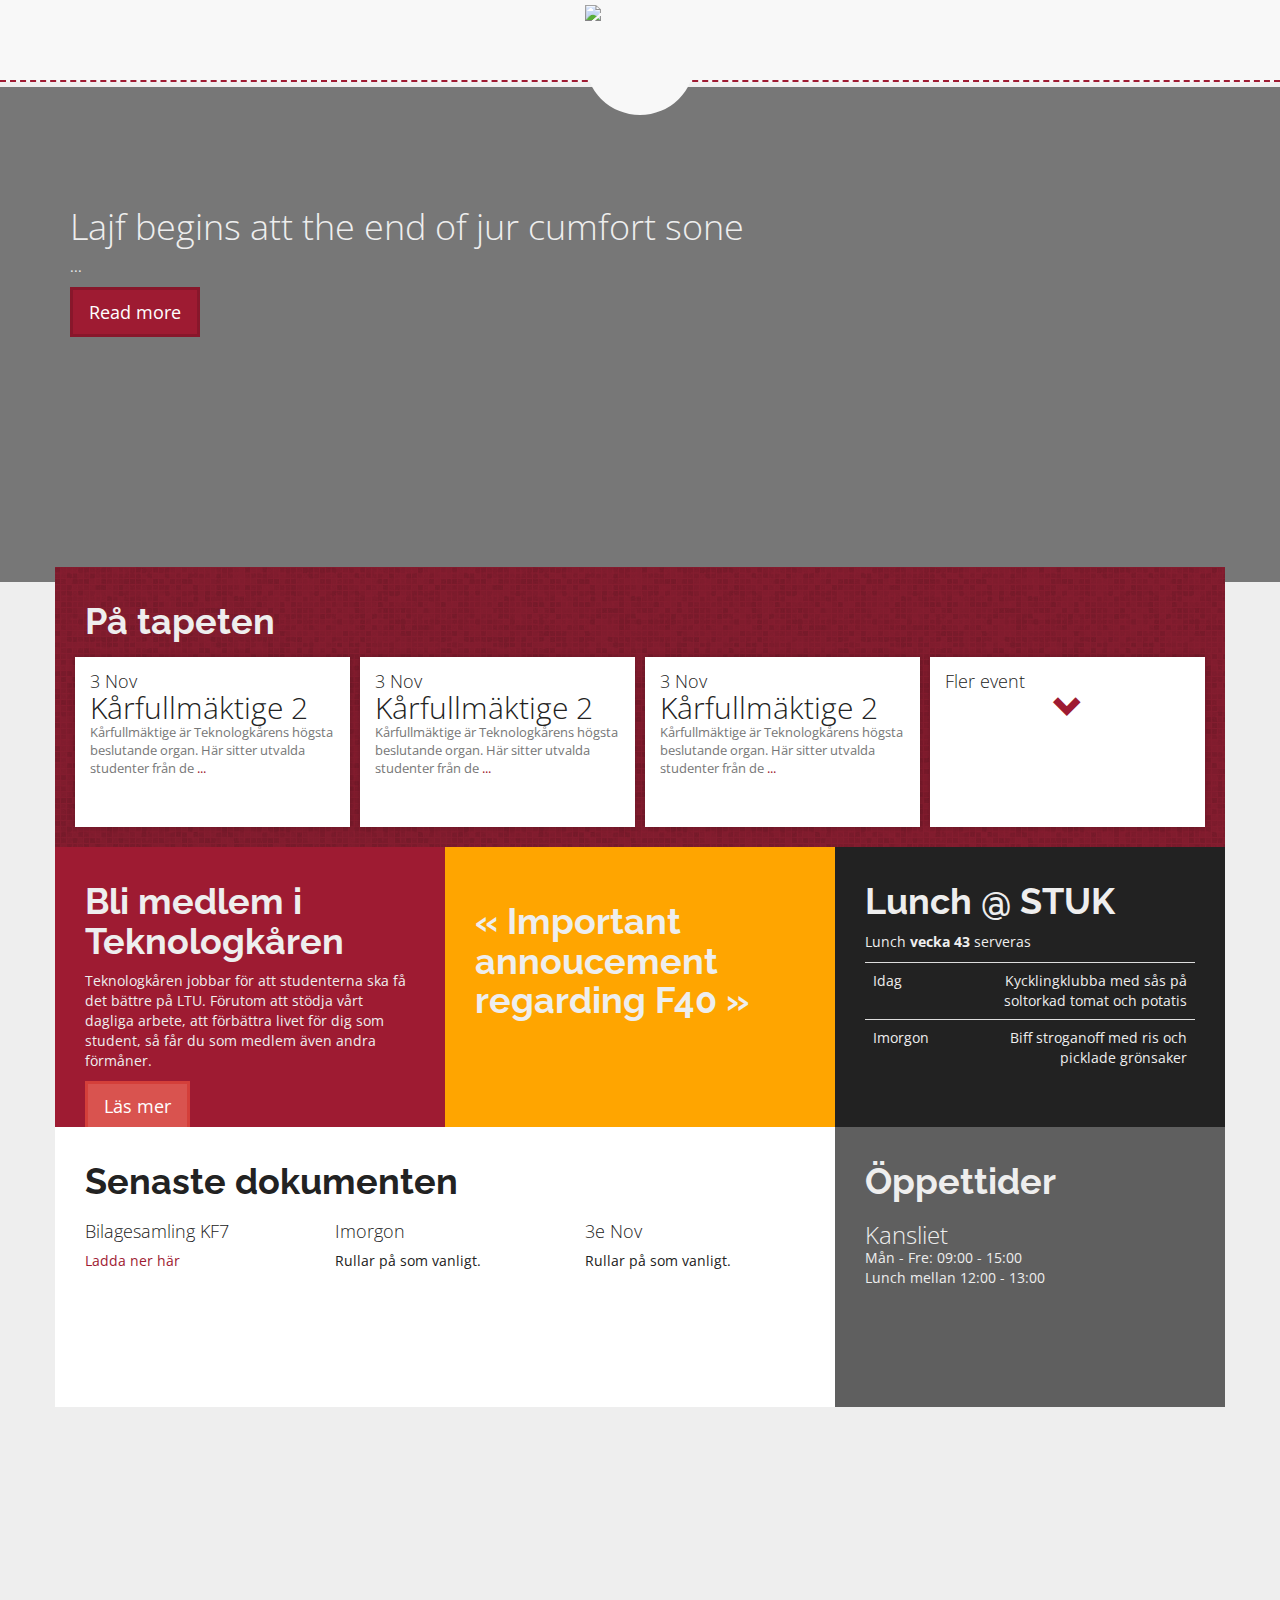
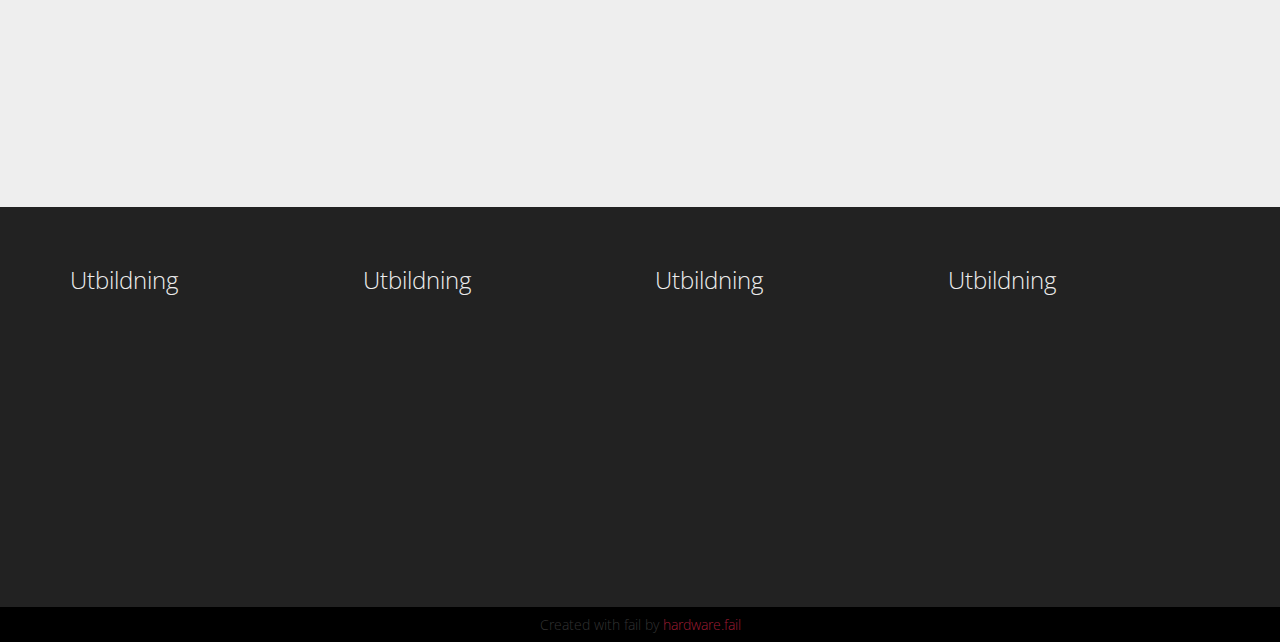
==== index.html @ 709c4e75 "drafts for TKL web" ====
<!DOCTYPE html>
<html lang="en">
  <head>
    <meta charset="utf-8">
    <meta http-equiv="X-UA-Compatible" content="IE=edge">
    <meta name="viewport" content="width=device-width, initial-scale=1">
        <link href="https://fonts.googleapis.com/css?family=Open+Sans:300,400,700|Raleway:400,400i,700" rel="stylesheet">
    <!-- The above 3 meta tags *must* come first in the head; any other head content must come *after* these tags -->
    <meta name="description" content="">
    <meta name="author" content="">
    <title>Teknologkåren</title>

    <!-- Bootstrap core CSS -->
    <link href="bootstrap.min.css" rel="stylesheet">
    <link href="style.css" rel="stylesheet">

    <!-- HTML5 shim and Respond.js for IE8 support of HTML5 elements and media queries -->
    <!--[if lt IE 9]>
      <script src="https://oss.maxcdn.com/html5shiv/3.7.3/html5shiv.min.js"></script>
      <script src="https://oss.maxcdn.com/respond/1.4.2/respond.min.js"></script>
    <![endif]-->
  </head>

  <body>
    <div class="logo-centered" style="position:absolute;margin:0px auto;z-index:2000;top:5px;left:0;right:0;background-color:#F8F8F8;border-radius:50%;width:110px;height:110px;">
      <img style="margin: auto auto; position:absolute; top:0; left: 0; right: 0; bottom: 0;" src="http://teknologkaren.se/wp-content/uploads/2013/09/teknologkaren-78px.png"/>
    </div>
    <nav class="navbar navbar-default navbar-static-top">
      <div class="container">
        <div class="navbar-header text-center">
          <button type="button" class="navbar-toggle collapsed" data-toggle="collapse" data-target="#navbar" aria-expanded="false" aria-controls="navbar">
            <span class="sr-only">Toggle navigation</span>
            <span class="icon-bar"></span>
            <span class="icon-bar"></span>
            <span class="icon-bar"></span>
          </button>
          <a class="navbar-brand" href="#"></a>
        </div>
        <div id="navbar" class="collapse navbar-collapse">
          <ul class="nav navbar-nav visible-xs-block">
            <li class="active"><a href="#">Home</a></li>
            <li><a href="#about">About</a></li>
            <li><a href="#contact">Contact</a></li>
          </ul>
        </div><!--/.nav-collapse -->
      </div>
    </nav>

    <!-- BEGIN INTRO -->
    <div class="container-fluid">
      <div class="row">
        <div class="col-xs-12">

          <div class="welcome-jumbo">
            <div class="welcome-jumbo-inner">
              <div class="container">
                  <h1>Lajf begins att the end of jur cumfort sone</h1>
                  <p>...</p>
                  <a href="#" class="btn btn-primary btn-lg">Read more</a>
              </div>
            </div>
          </div>
        </div>
      </div>
    </div>
    <!-- END INTRO -->
    <div class="container">
    <!-- BEGIN CALENDAR -->
      <div class="row">
        <div class="col-sm-12 col-red calendar">
          <h1 class="col-header">På tapeten</h1>
          <div class="row">
            <div class="col-md-3 col-xs-12 calendar-event">
              <div class="calendar-inner">
              <h4>3 Nov</h4>
              <h2>Kårfullmäktige 2</h2>
              <p class="text-muted">Kårfullmäktige är Teknologkårens högsta beslutande organ. Här sitter utvalda studenter från de <a href="#">...</a></p>
              </div>
            </div>
            <div class="col-md-3 col-xs-12 calendar-event">
              <div class="calendar-inner">
              <h4>3 Nov</h4>
              <h2>Kårfullmäktige 2</h2>
              <p class="text-muted">Kårfullmäktige är Teknologkårens högsta beslutande organ. Här sitter utvalda studenter från de <a href="#">...</a></p>
              </div>
            </div>
            <div class="col-md-3 col-xs-12 calendar-event">
              <div class="calendar-inner">
              <h4>3 Nov</h4>
              <h2>Kårfullmäktige 2</h2>
              <p class="text-muted">Kårfullmäktige är Teknologkårens högsta beslutande organ. Här sitter utvalda studenter från de <a href="#">...</a></p>
              </div>
            </div>
            <div class="col-md-3 col-xs-12 calendar-event">
              <div class="calendar-inner">
              <h4>Fler event</h4>
              <a href="#"><h2 class="text-center"><i class="glyphicon glyphicon-chevron-down"></i></h2></a>
              </div>
            </div>
          </div>
        </div>
      </div>
    </div>
    <!-- END CALENDAR -->
    <!-- BEGIN INFO -->
    <div class="container">
      <div class="row">
        <div class="col-sm-4 col-red">
          <h1 class="col-header">Bli medlem i Teknologkåren</h1>
          <p>Teknologkåren jobbar för att studenterna ska få det bättre på LTU. Förutom att stödja vårt dagliga arbete, att förbättra livet för dig som student, så får du som medlem även andra förmåner.</p>
          <a href="#" class="btn btn-danger btn-lg">Läs mer</a>
        </div>
        <div class="col-sm-4 col-important col-link">
          <a href="#">
            <h1 class="col-header">&laquo; Important annoucement regarding F40 &raquo;</h1>
          </a>
        </div>
        <div class="col-sm-4 col-gray">
          <h1 class="col-header">Lunch @ STUK</h1>
          <p>Lunch <b>vecka 43</b> serveras</p>
          <table class="table">
            <tbody>
              <tr>
                <td style="width:100px;">Idag</td>
                <td class="text-right">
                  Kycklingklubba med sås på soltorkad tomat och potatis
                </td>
              </tr>
              <tr>
                <td style="width:100px;">Imorgon</td>
                <td class="text-right">
                  Biff stroganoff med ris och picklade grönsaker
                </td>
              </tr>
            </tbody>
          </table>
        </div>
      </div>
    </div>
    <!-- END INFO -->
    <!-- BEGIN DOCS -->
    <div class="container">
      <div class="row">
        <div class="col-sm-8 col-white">
          <h1 class="col-header">Senaste dokumenten</h1>
          <div class="row">
            <div class="col-xs-4">
              <h4>Bilagesamling KF7</h4>
              <ul class="list-unstyled">
                <li><a href="#">Ladda ner här</a></li>
              </ul>
            </div>
            <div class="col-xs-4">
              <h4>Imorgon</h4>
              <ul class="list-unstyled">
                <li>Rullar på som vanligt.</li>
              </ul>
            </div>
            <div class="col-xs-4">
              <h4>3e Nov</h4>
              <ul class="list-unstyled">
                <li>Rullar på som vanligt.</li>
              </ul>
            </div>
          </div>
        </div>
        <div class="col-sm-4 col-image">
          <div class="col-image-wrapper" style="background-image: url(https://www.lth.se/fileadmin/lth/utbildning/studerautomlands/images/Louise_Landin_-_01.jpg)">
            <div class="col-image-inner">
              <h1 class="col-header">Öppettider</h1>
              <h3>Kansliet</h3>
              <ul class="list-unstyled">
                <li>Mån - Fre: 09:00 - 15:00</li>
                <li>Lunch mellan 12:00 - 13:00</li>
              </ul>
            </div>
          </div>
        </div>
      </div>
    </div>
    <!-- END DOCS -->
    <!-- BEGIN INFO2 -->
    <div class="container">
      <div class="row">
        <div class="col-sm-12 col-image col-link">
          <div class="col-image-wrapper" style="background-image: url(https://xr.gs/i/69e94.png)">
            <a href="#"><div class="col-image-inner" style="background: none;">
            </div></a>
          </div>
        </div>
      </div>
    </div>
    <footer>
      <div class="container">
        <div class="row">
          <div class="col-sm-3">
            <h3>Utbildning</h3>
          </div>
          <div class="col-sm-3">
            <h3>Utbildning</h3>
          </div>
          <div class="col-sm-3">
            <h3>Utbildning</h3>
          </div>
          <div class="col-sm-3">
            <h3>Utbildning</h3>
          </div>
        </div>
      </div>
    </footer>
    <div class="footer-footer">
      <div class="container">
        <h5 class="text-center">Created with fail by <a href="http://hardware.fail">hardware.fail</a></h5>
      </div>
    </div>

    <!-- Bootstrap core JavaScript
    ================================================== -->
    <!-- Placed at the end of the document so the pages load faster -->
    <script src="https://ajax.googleapis.com/ajax/libs/jquery/1.12.4/jquery.min.js"></script>
    <script src="https://cdnjs.cloudflare.com/ajax/libs/twitter-bootstrap/3.3.7/js/bootstrap.min.js"></script>
  </body>
</html>
---- style.css ----
.col-common{position:relative}.col-common h1,.col-common h2,.col-common h3,.col-common h4,.col-common h5,.col-common h6{font-weight:300}.col-common h3+h1{margin:0;padding:0;margin-bottom:10px}.col-common h1+h3{margin-bottom:0}.col-link{padding:0 !important}.col-link .col-header{margin-top:40px}.col-link a{display:block;height:280px;padding:15px 30px 30px 30px;color:inherit}.col-link:hover{box-shadow:inset 0 0 15px rgba(0,0,0,0.5)}.col-important{position:relative;height:280px;padding:15px 30px 30px 30px;background-color:orange;color:#eee}.col-important h1,.col-important h2,.col-important h3,.col-important h4,.col-important h5,.col-important h6{font-weight:300}.col-important h3+h1{margin:0;padding:0;margin-bottom:10px}.col-important h1+h3{margin-bottom:0}.col-success{position:relative;height:280px;padding:15px 30px 30px 30px;background-color:#137d13;color:#eee}.col-success h1,.col-success h2,.col-success h3,.col-success h4,.col-success h5,.col-success h6{font-weight:300}.col-success h3+h1{margin:0;padding:0;margin-bottom:10px}.col-success h1+h3{margin-bottom:0}.col-red{position:relative;height:280px;padding:15px 30px 30px 30px;color:#eee;background-color:#9E1B32}.col-red h1,.col-red h2,.col-red h3,.col-red h4,.col-red h5,.col-red h6{font-weight:300}.col-red h3+h1{margin:0;padding:0;margin-bottom:10px}.col-red h1+h3{margin-bottom:0}.col-gray{position:relative;height:280px;padding:15px 30px 30px 30px;color:#eee;background-color:#222}.col-gray h1,.col-gray h2,.col-gray h3,.col-gray h4,.col-gray h5,.col-gray h6{font-weight:300}.col-gray h3+h1{margin:0;padding:0;margin-bottom:10px}.col-gray h1+h3{margin-bottom:0}.col-white{position:relative;height:280px;padding:15px 30px 30px 30px;color:#222;background-color:white}.col-white h1,.col-white h2,.col-white h3,.col-white h4,.col-white h5,.col-white h6{font-weight:300}.col-white h3+h1{margin:0;padding:0;margin-bottom:10px}.col-white h1+h3{margin-bottom:0}.col-image{position:relative;padding:0;color:#eee}.col-image h1,.col-image h2,.col-image h3,.col-image h4,.col-image h5,.col-image h6{font-weight:300}.col-image h3+h1{margin:0;padding:0;margin-bottom:10px}.col-image h1+h3{margin-bottom:0}.col-image .col-image-wrapper{background-size:cover;background-position:center center}.col-image .col-image-inner{height:280px;background:rgba(0,0,0,0.6);padding:15px 30px 30px 30px}.col-header{font-family:"Raleway",sans-serif;font-weight:700 !important}.col-noheight{min-height:0}.col-nopadding{padding:0}.welcome-jumbo{margin:-15px;height:55vh;position:relative;background-size:cover;background-image:url(http://www.earmaconference.com/wp-content/uploads/2015/06/slide1.jpg);background-position:center center}.welcome-jumbo .welcome-jumbo-inner{padding-top:100px;background-color:rgba(0,0,0,0.5);color:#eee;position:absolute;top:0;left:0;right:0;bottom:0;margin:auto}.calendar{background-image:url(tapet.png)}.calendar-event{padding:5px}.calendar-event h2,.calendar-event h3,.calendar-event h4{margin:0;padding:0}.calendar-event p{font-size:90%}.calendar-event .calendar-inner{padding:15px;color:#222;background-color:white;height:170px;box-shadow:0 0 6px rgba(0,0,0,0.2)}footer{margin-top:120px;padding:40px;height:400px;background-color:#222;color:#eee}.footer-footer{background-color:#000;color:#333}
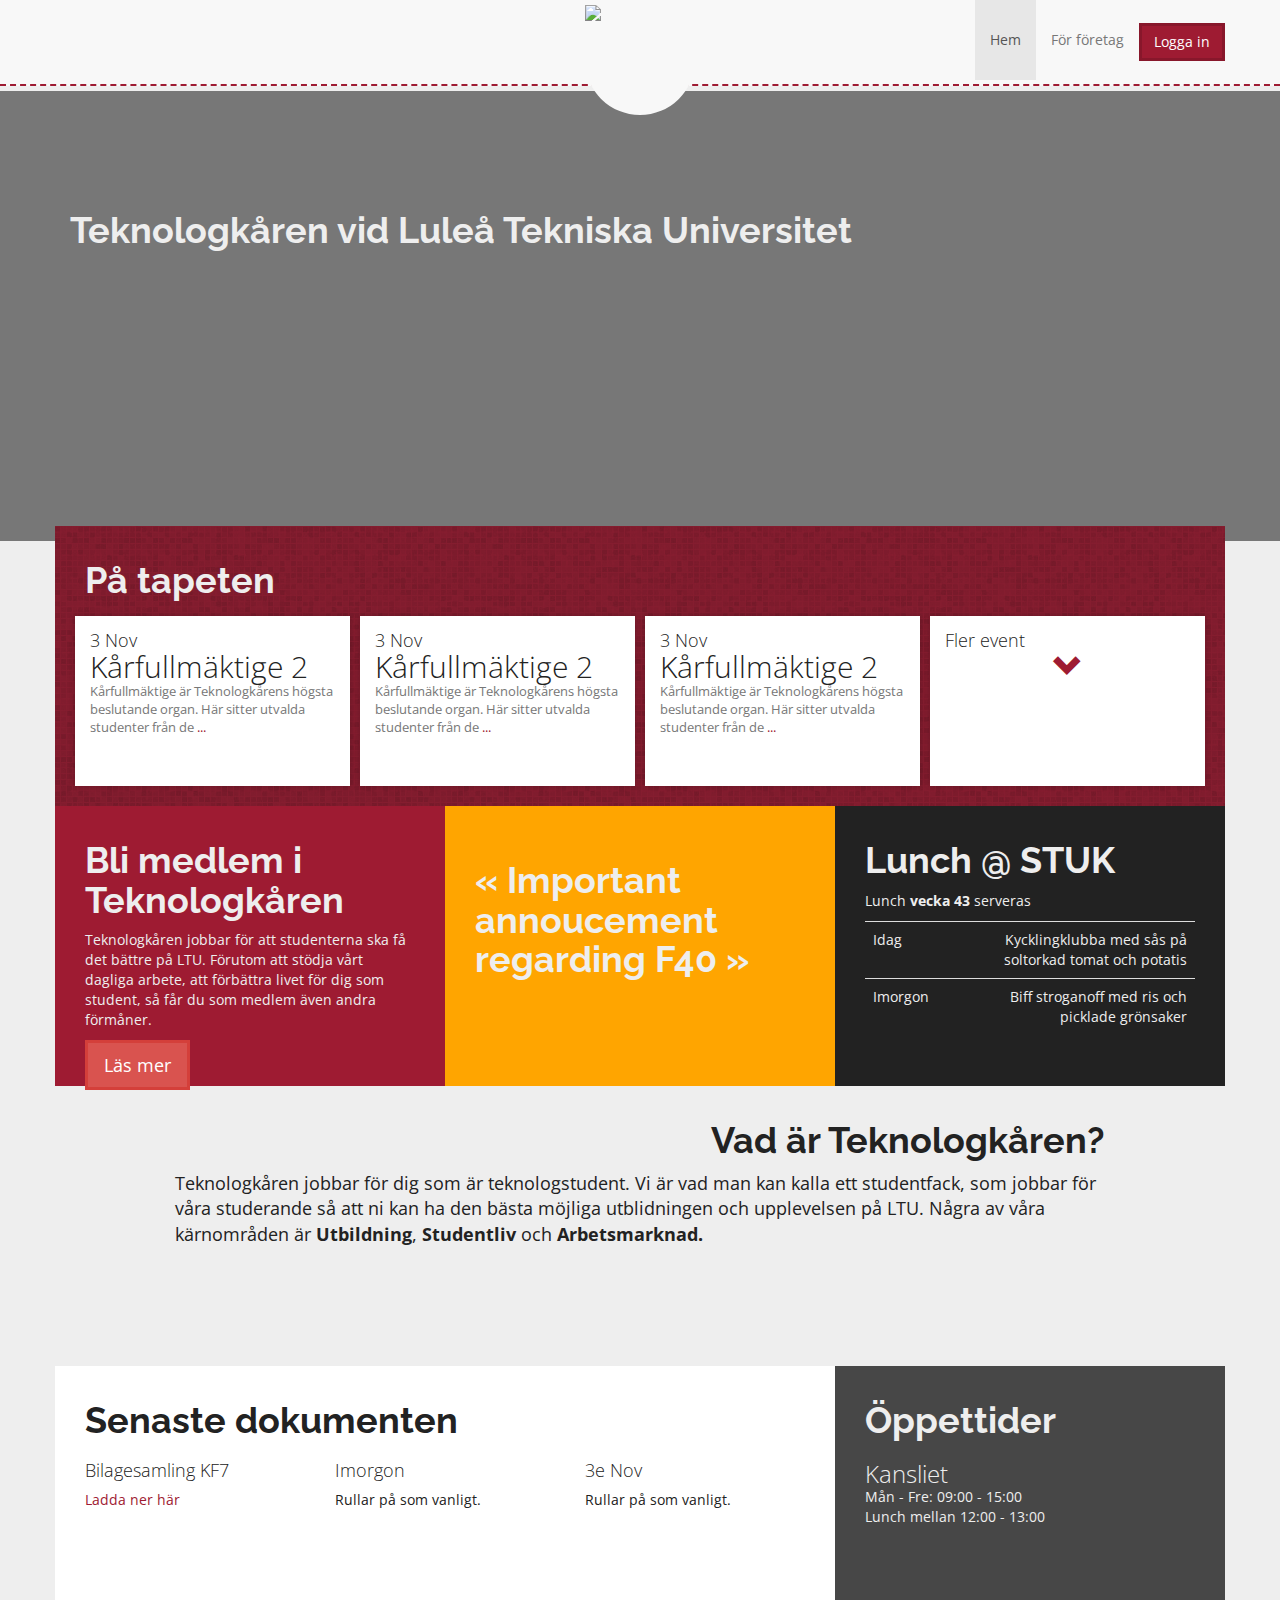
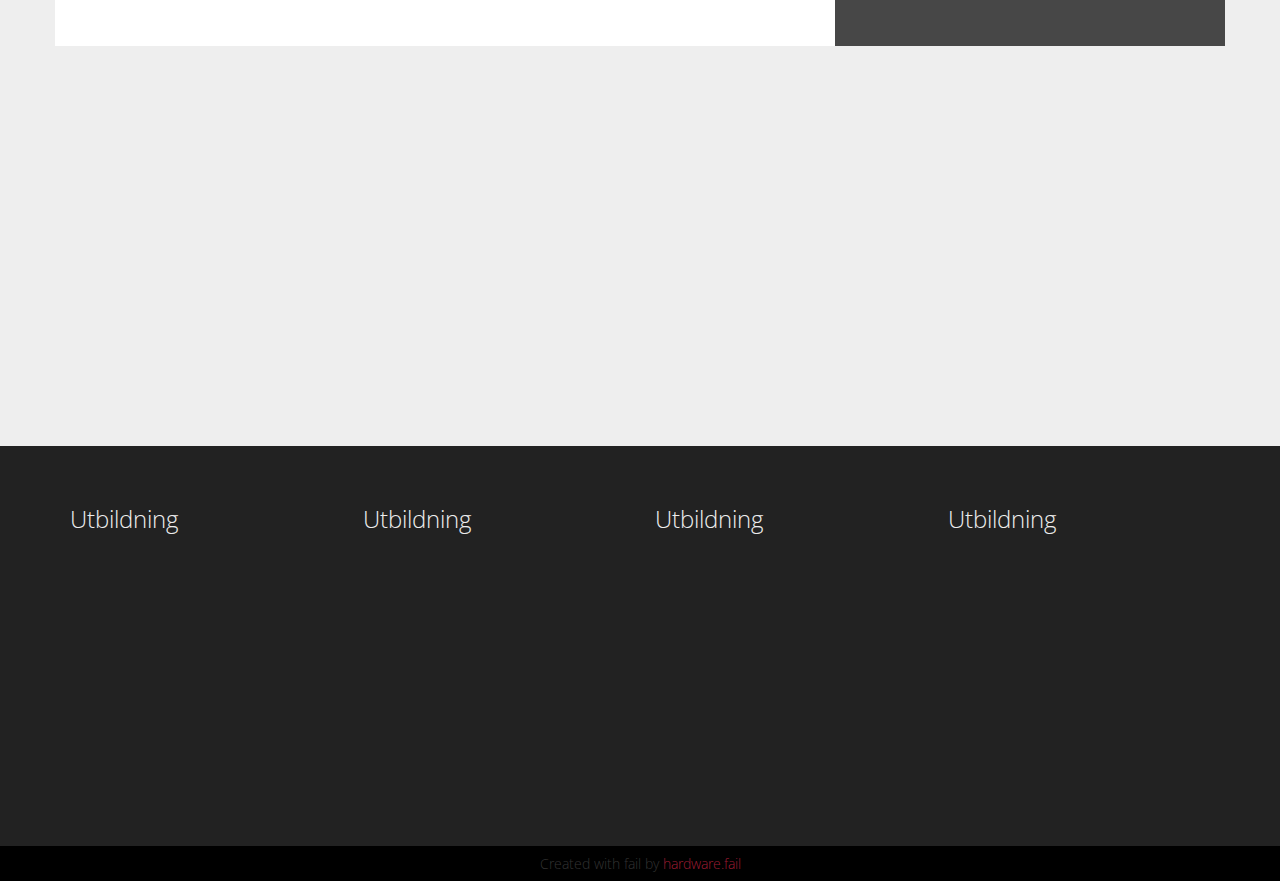
==== commit 32a02043: "more modules, added login btn on top" ====
--- a/index.html
+++ b/index.html
@@ -37,10 +37,10 @@
           <a class="navbar-brand" href="#"></a>
         </div>
         <div id="navbar" class="collapse navbar-collapse">
-          <ul class="nav navbar-nav visible-xs-block">
-            <li class="active"><a href="#">Home</a></li>
-            <li><a href="#about">About</a></li>
-            <li><a href="#contact">Contact</a></li>
+          <ul class="nav navbar-nav navbar-right">
+            <li class="active"><a href="#">Hem</a></li>
+            <li><a href="#about">För företag</a></li>
+            <li><p class="navbar-btn"><a href="#" class="btn btn-primary">Logga in</a></p></li>
           </ul>
         </div><!--/.nav-collapse -->
       </div>
@@ -54,9 +54,9 @@
           <div class="welcome-jumbo">
             <div class="welcome-jumbo-inner">
               <div class="container">
-                  <h1>Lajf begins att the end of jur cumfort sone</h1>
-                  <p>...</p>
-                  <a href="#" class="btn btn-primary btn-lg">Read more</a>
+                <h1 class="col-header">
+                  Teknologkåren vid Luleå Tekniska Universitet
+                </h1>
               </div>
             </div>
           </div>
@@ -138,6 +138,14 @@
       </div>
     </div>
     <!-- END INFO -->
+    <div class="container">
+      <div class="row">
+        <div class="col-sn-12 col-transparent">
+          <h1 class="col-header text-right">Vad är Teknologkåren?</h1>
+          <p style="font-size:18px;">Teknologkåren jobbar för dig som är teknologstudent. Vi är vad man kan kalla ett studentfack, som jobbar för våra studerande så att ni kan ha den bästa möjliga utblidningen och upplevelsen på LTU. Några av våra kärnområden är <b>Utbildning</b>, <b>Studentliv</b> och <b>Arbetsmarknad.</b></p>
+        </div>
+      </div>
+    </div>
     <!-- BEGIN DOCS -->
     <div class="container">
       <div class="row">
--- a/style.css
+++ b/style.css
@@ -1 +1 @@
-.col-common{position:relative}.col-common h1,.col-common h2,.col-common h3,.col-common h4,.col-common h5,.col-common h6{font-weight:300}.col-common h3+h1{margin:0;padding:0;margin-bottom:10px}.col-common h1+h3{margin-bottom:0}.col-link{padding:0 !important}.col-link .col-header{margin-top:40px}.col-link a{display:block;height:280px;padding:15px 30px 30px 30px;color:inherit}.col-link:hover{box-shadow:inset 0 0 15px rgba(0,0,0,0.5)}.col-important{position:relative;height:280px;padding:15px 30px 30px 30px;background-color:orange;color:#eee}.col-important h1,.col-important h2,.col-important h3,.col-important h4,.col-important h5,.col-important h6{font-weight:300}.col-important h3+h1{margin:0;padding:0;margin-bottom:10px}.col-important h1+h3{margin-bottom:0}.col-success{position:relative;height:280px;padding:15px 30px 30px 30px;background-color:#137d13;color:#eee}.col-success h1,.col-success h2,.col-success h3,.col-success h4,.col-success h5,.col-success h6{font-weight:300}.col-success h3+h1{margin:0;padding:0;margin-bottom:10px}.col-success h1+h3{margin-bottom:0}.col-red{position:relative;height:280px;padding:15px 30px 30px 30px;color:#eee;background-color:#9E1B32}.col-red h1,.col-red h2,.col-red h3,.col-red h4,.col-red h5,.col-red h6{font-weight:300}.col-red h3+h1{margin:0;padding:0;margin-bottom:10px}.col-red h1+h3{margin-bottom:0}.col-gray{position:relative;height:280px;padding:15px 30px 30px 30px;color:#eee;background-color:#222}.col-gray h1,.col-gray h2,.col-gray h3,.col-gray h4,.col-gray h5,.col-gray h6{font-weight:300}.col-gray h3+h1{margin:0;padding:0;margin-bottom:10px}.col-gray h1+h3{margin-bottom:0}.col-white{position:relative;height:280px;padding:15px 30px 30px 30px;color:#222;background-color:white}.col-white h1,.col-white h2,.col-white h3,.col-white h4,.col-white h5,.col-white h6{font-weight:300}.col-white h3+h1{margin:0;padding:0;margin-bottom:10px}.col-white h1+h3{margin-bottom:0}.col-image{position:relative;padding:0;color:#eee}.col-image h1,.col-image h2,.col-image h3,.col-image h4,.col-image h5,.col-image h6{font-weight:300}.col-image h3+h1{margin:0;padding:0;margin-bottom:10px}.col-image h1+h3{margin-bottom:0}.col-image .col-image-wrapper{background-size:cover;background-position:center center}.col-image .col-image-inner{height:280px;background:rgba(0,0,0,0.6);padding:15px 30px 30px 30px}.col-header{font-family:"Raleway",sans-serif;font-weight:700 !important}.col-noheight{min-height:0}.col-nopadding{padding:0}.welcome-jumbo{margin:-15px;height:55vh;position:relative;background-size:cover;background-image:url(http://www.earmaconference.com/wp-content/uploads/2015/06/slide1.jpg);background-position:center center}.welcome-jumbo .welcome-jumbo-inner{padding-top:100px;background-color:rgba(0,0,0,0.5);color:#eee;position:absolute;top:0;left:0;right:0;bottom:0;margin:auto}.calendar{background-image:url(tapet.png)}.calendar-event{padding:5px}.calendar-event h2,.calendar-event h3,.calendar-event h4{margin:0;padding:0}.calendar-event p{font-size:90%}.calendar-event .calendar-inner{padding:15px;color:#222;background-color:white;height:170px;box-shadow:0 0 6px rgba(0,0,0,0.2)}footer{margin-top:120px;padding:40px;height:400px;background-color:#222;color:#eee}.footer-footer{background-color:#000;color:#333}+.col-common{position:relative}.col-common h1,.col-common h2,.col-common h3,.col-common h4,.col-common h5,.col-common h6{font-weight:300}.col-common h3+h1{margin:0;padding:0;margin-bottom:10px}.col-common h1+h3{margin-bottom:0}.col-link{padding:0 !important}.col-link .col-header{margin-top:40px}.col-link a{display:block;height:280px;padding:15px 30px 30px 30px;color:inherit}.col-link:hover{box-shadow:inset 0 0 15px rgba(0,0,0,0.5)}.col-important{position:relative;height:280px;padding:15px 30px 30px 30px;background-color:orange;color:#eee}.col-important h1,.col-important h2,.col-important h3,.col-important h4,.col-important h5,.col-important h6{font-weight:300}.col-important h3+h1{margin:0;padding:0;margin-bottom:10px}.col-important h1+h3{margin-bottom:0}.col-success{position:relative;height:280px;padding:15px 30px 30px 30px;background-color:#137d13;color:#eee}.col-success h1,.col-success h2,.col-success h3,.col-success h4,.col-success h5,.col-success h6{font-weight:300}.col-success h3+h1{margin:0;padding:0;margin-bottom:10px}.col-success h1+h3{margin-bottom:0}.col-red{position:relative;height:280px;padding:15px 30px 30px 30px;color:#eee;background-color:#9E1B32}.col-red h1,.col-red h2,.col-red h3,.col-red h4,.col-red h5,.col-red h6{font-weight:300}.col-red h3+h1{margin:0;padding:0;margin-bottom:10px}.col-red h1+h3{margin-bottom:0}.col-gray{position:relative;height:280px;padding:15px 30px 30px 30px;color:#eee;background-color:#222}.col-gray h1,.col-gray h2,.col-gray h3,.col-gray h4,.col-gray h5,.col-gray h6{font-weight:300}.col-gray h3+h1{margin:0;padding:0;margin-bottom:10px}.col-gray h1+h3{margin-bottom:0}.col-white{position:relative;height:280px;padding:15px 30px 30px 30px;color:#222;background-color:white}.col-white h1,.col-white h2,.col-white h3,.col-white h4,.col-white h5,.col-white h6{font-weight:300}.col-white h3+h1{margin:0;padding:0;margin-bottom:10px}.col-white h1+h3{margin-bottom:0}.col-transparent{position:relative;height:280px;padding:15px 120px;color:#222;background-color:transparent}.col-transparent h1,.col-transparent h2,.col-transparent h3,.col-transparent h4,.col-transparent h5,.col-transparent h6{font-weight:300}.col-transparent h3+h1{margin:0;padding:0;margin-bottom:10px}.col-transparent h1+h3{margin-bottom:0}.col-image{position:relative;padding:0;color:#eee}.col-image h1,.col-image h2,.col-image h3,.col-image h4,.col-image h5,.col-image h6{font-weight:300}.col-image h3+h1{margin:0;padding:0;margin-bottom:10px}.col-image h1+h3{margin-bottom:0}.col-image .col-image-wrapper{background-size:cover;background-position:center center}.col-image .col-image-inner{height:280px;background:rgba(0,0,0,0.7);padding:15px 30px 30px 30px}.col-header{font-family:"Raleway",sans-serif;font-weight:700 !important}.col-noheight{min-height:0}.col-nopadding{padding:0}.welcome-jumbo{margin:-15px;height:50vh;position:relative;background-size:cover;background-image:url(http://www.earmaconference.com/wp-content/uploads/2015/06/slide1.jpg);background-position:center center}.welcome-jumbo .welcome-jumbo-inner{padding-top:100px;background-color:rgba(0,0,0,0.5);color:#eee;position:absolute;top:0;left:0;right:0;bottom:0;margin:auto}.calendar{background-image:url(tapet.png)}.calendar-event{padding:5px}.calendar-event h2,.calendar-event h3,.calendar-event h4{margin:0;padding:0}.calendar-event p{font-size:90%}.calendar-event .calendar-inner{padding:15px;color:#222;background-color:white;height:170px;box-shadow:0 0 6px rgba(0,0,0,0.2)}footer{margin-top:120px;padding:40px;height:400px;background-color:#222;color:#eee}.footer-footer{background-color:#000;color:#333}